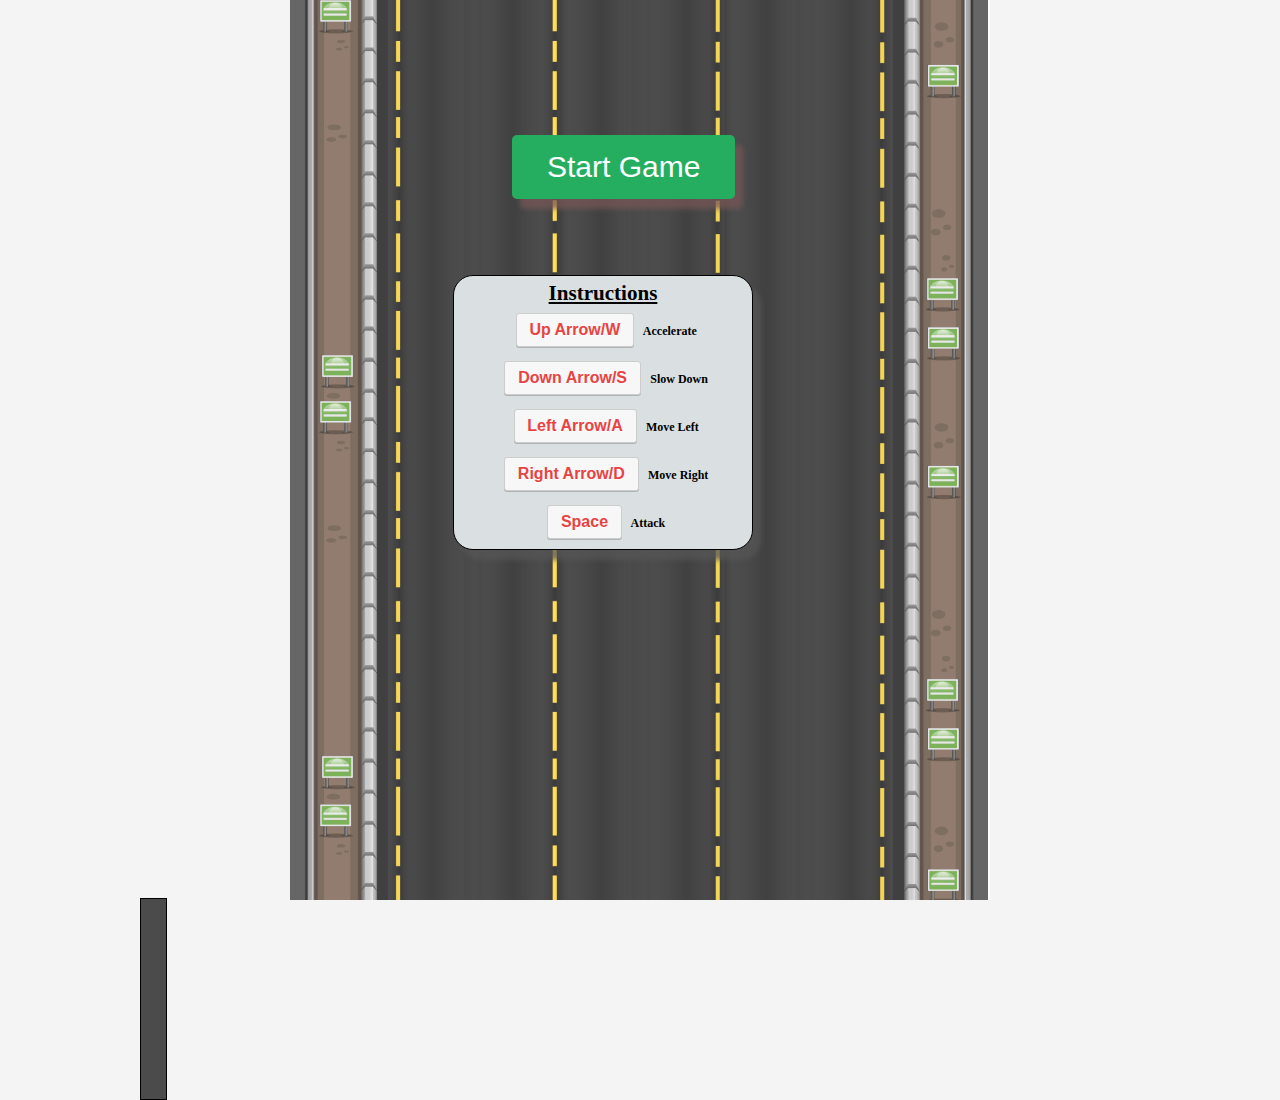
==== car-game/index.html @ f3814ed7 "Basic requirement of carGame added" ====
<!DOCTYPE html>
<html lang="en">
<head>
  <meta charset="UTF-8">
  <meta name="viewport" content="width=device-width, initial-scale=1.0">
  <meta http-equiv="X-UA-Compatible" content="ie=edge">
  <title>Vanilla JS Project</title>
  <link rel="stylesheet" href="css/reset.css">
  <link rel="stylesheet" href="css/style.css">
</head>
<body>
    <div class="road"></div>
    <button class="start-game-btn">Start Game</button>
    <div class="instructions">
      <h3>Instructions</h3>
      <ul>
        <li><span class="kbd">Up Arrow/W</span> Accelerate</li>
        <li><span class="kbd">Down Arrow/S</span> Slow Down</li>
        <li><span class="kbd">Left Arrow/A</span> Move Left</li>
        <li><span class="kbd">Right Arrow/D</span> Move Right</li>
        <li><span class="kbd">Space</span> Attack</li>
      </ul>
    </div>
    <div class="pipe"></div>
    <div class="scoreboard">

    </div>
    <script src="scripts/script.js" type="module"></script>
</body>
</html>
---- car-game/css/style.css ----
body{
    background-color:#f4f4f4;
    overflow: hidden;
}
.road{
    width: 700px;
    height: 100vh;
    margin: 0 auto;
    background-image: url('../images/road.png');
    background-size: cover;
    position: relative;
    overflow: hidden;
}
.start-game-btn{
    position: absolute;
    top:15%;
    padding:15px 35px;
    background-color: #26ae60;
    font-size: 30px;
    border: none;
    left:40%;
    color:white;
    border-radius: 5px;
    -webkit-box-shadow: 8px 10px 5px 0px rgba(117, 86, 86, 0.75);
    -moz-box-shadow: 8px 10px 5px 0px rgba(117, 86, 86, 0.75);
    box-shadow: 8px 10px 5px 0px rgba(117, 86, 86, 0.75);
    transition: ease-out 2s;
}
.instructions{
    position: absolute;
    top:30%;
    left:35%;
    height: 275px;
    width:300px;
    border: 1px solid black;
    box-sizing: border-box;
    margin:5px;
    background-color: #DAE0E2;
    border-radius: 20px;
    -webkit-box-shadow: 8px 10px 5px 0px rgba(87, 85, 85, 0.75);
    -moz-box-shadow: 8px 10px 5px 0px rgba(87, 85, 85, 0.75);
    box-shadow: 8px 10px 5px 0px rgba(87, 85, 85, 0.75);
    padding:5px;
    font-size:18px;
    transition: ease-out 2s;
    text-align: center;
    z-index: 2;
}
.instructions h3{
    text-decoration: underline;
}
.instructions ul{
    list-style: none;
    font-size: 12px;
    font-weight: bold;
}
.kbd {
	margin: 7px 0.4em;
	padding: 0.2em 0.8em;
	border-radius: 3px;
	border: 1px solid rgb(204, 204, 204);
	color: rgb(51, 51, 51);
	line-height: 1.6;
	font-family: Arial,Helvetica,sans-serif;
	font-size: 16px;
	display: inline-block;
	box-shadow: 0px 1px 0px rgba(0,0,0,0.2);
	background-color: rgb(247, 247, 247);
	-moz-box-shadow: 0 1px 0px rgba(0, 0, 0, 0.2);
	-webkit-box-shadow: 0 1px 0px rgba(0, 0, 0, 0.2);
	-moz-border-radius: 3px;
	-webkit-border-radius: 3px;
    text-shadow: 0 1px 0 #fff;
    color:#E84342;
}
.pipe{
    height:200px;
    width: 25px;
    background-color:#4C4B4B;
    position: absolute;
    bottom:-200px;
    left:140px;
    transition: ease 2s;
    border:1px solid #000000;
}
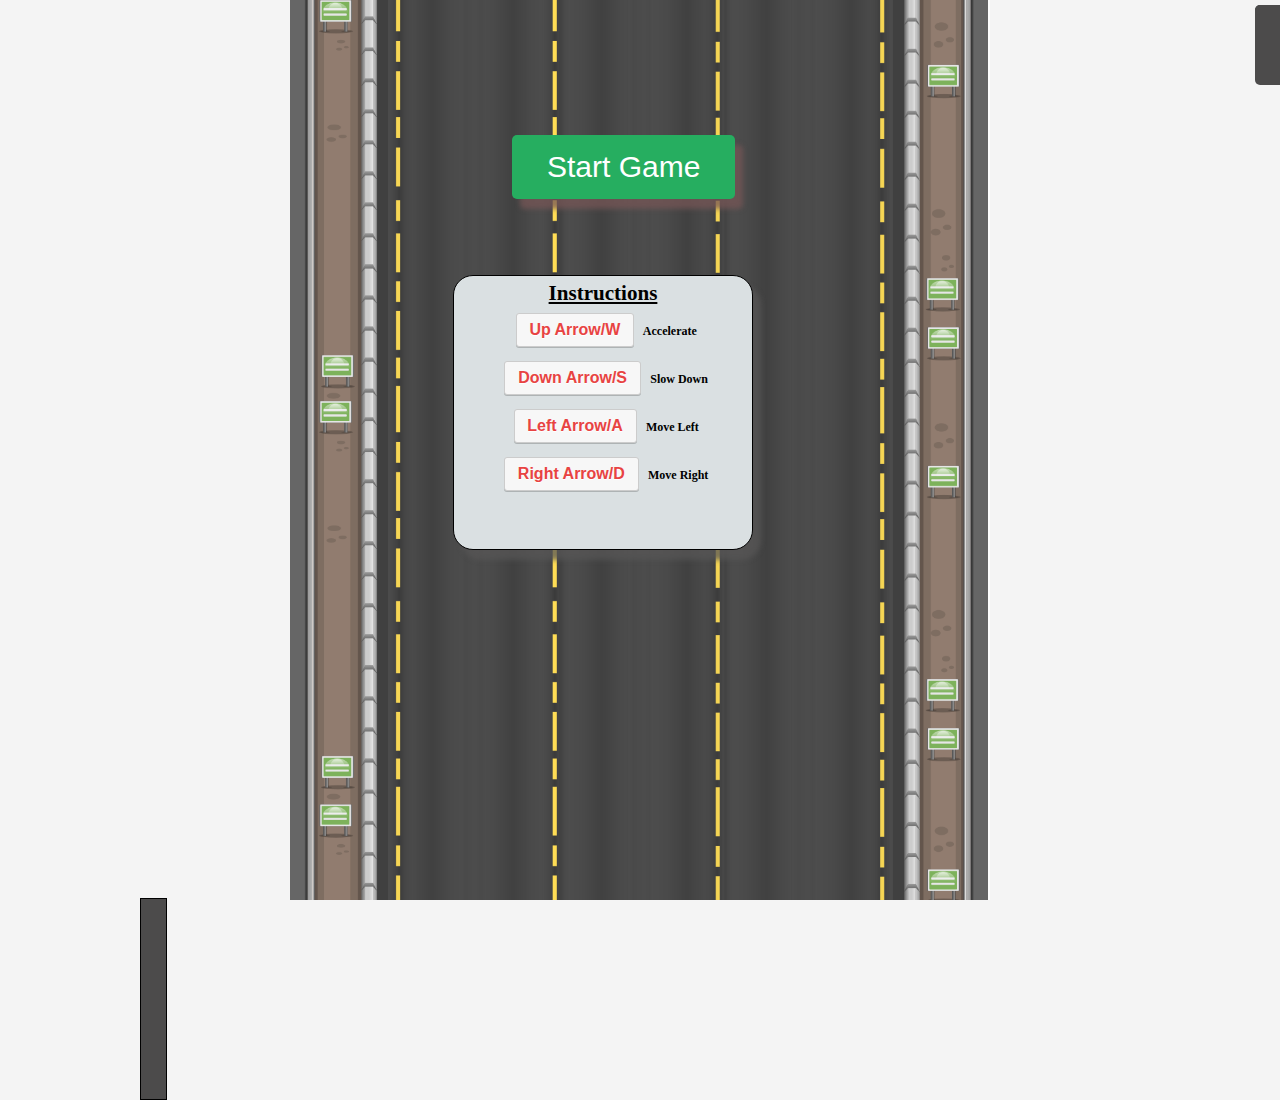
==== commit 5e970aaf: "carGame completed" ====
--- a/car-game/index.html
+++ b/car-game/index.html
@@ -10,6 +10,7 @@
 </head>
 <body>
     <div class="road"></div>
+    <div class="scoreboard">Socre: 00</div>
     <button class="start-game-btn">Start Game</button>
     <div class="instructions">
       <h3>Instructions</h3>
@@ -18,7 +19,7 @@
         <li><span class="kbd">Down Arrow/S</span> Slow Down</li>
         <li><span class="kbd">Left Arrow/A</span> Move Left</li>
         <li><span class="kbd">Right Arrow/D</span> Move Right</li>
-        <li><span class="kbd">Space</span> Attack</li>
+        <!-- <li><span class="kbd">Space</span> Attack</li> -->
       </ul>
     </div>
     <div class="pipe"></div>
--- a/car-game/css/style.css
+++ b/car-game/css/style.css
@@ -83,3 +83,17 @@
     transition: ease 2s;
     border:1px solid #000000;
 }
+.scoreboard{
+    line-height: 35px;
+    width: 50px;
+    position: absolute;
+    right:-75px;
+    top: 5px;
+    background-color: #4C4B4B;
+    color: #ffffff;
+    padding:5px 25px;
+    border-radius: 5px;
+    font-size: 22px;
+    text-align: center;
+    transition: ease-in-out 5s;
+}
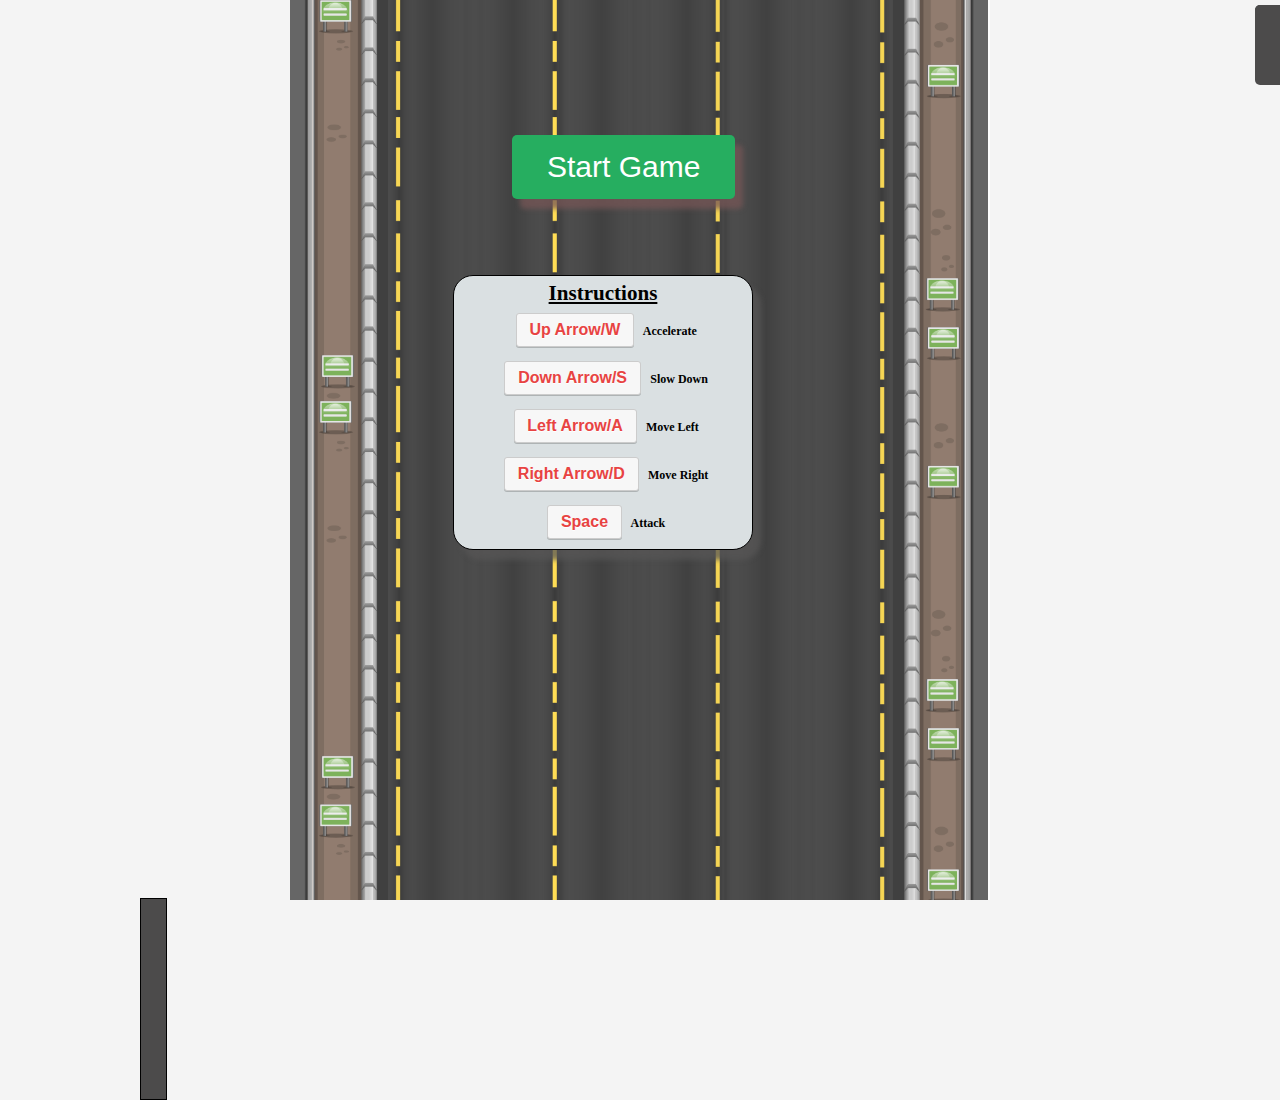
==== commit 21c86b8e: "carGame with firing" ====
--- a/car-game/index.html
+++ b/car-game/index.html
@@ -19,7 +19,7 @@
         <li><span class="kbd">Down Arrow/S</span> Slow Down</li>
         <li><span class="kbd">Left Arrow/A</span> Move Left</li>
         <li><span class="kbd">Right Arrow/D</span> Move Right</li>
-        <!-- <li><span class="kbd">Space</span> Attack</li> -->
+        <li><span class="kbd">Space</span> Attack</li>
       </ul>
     </div>
     <div class="pipe"></div>
